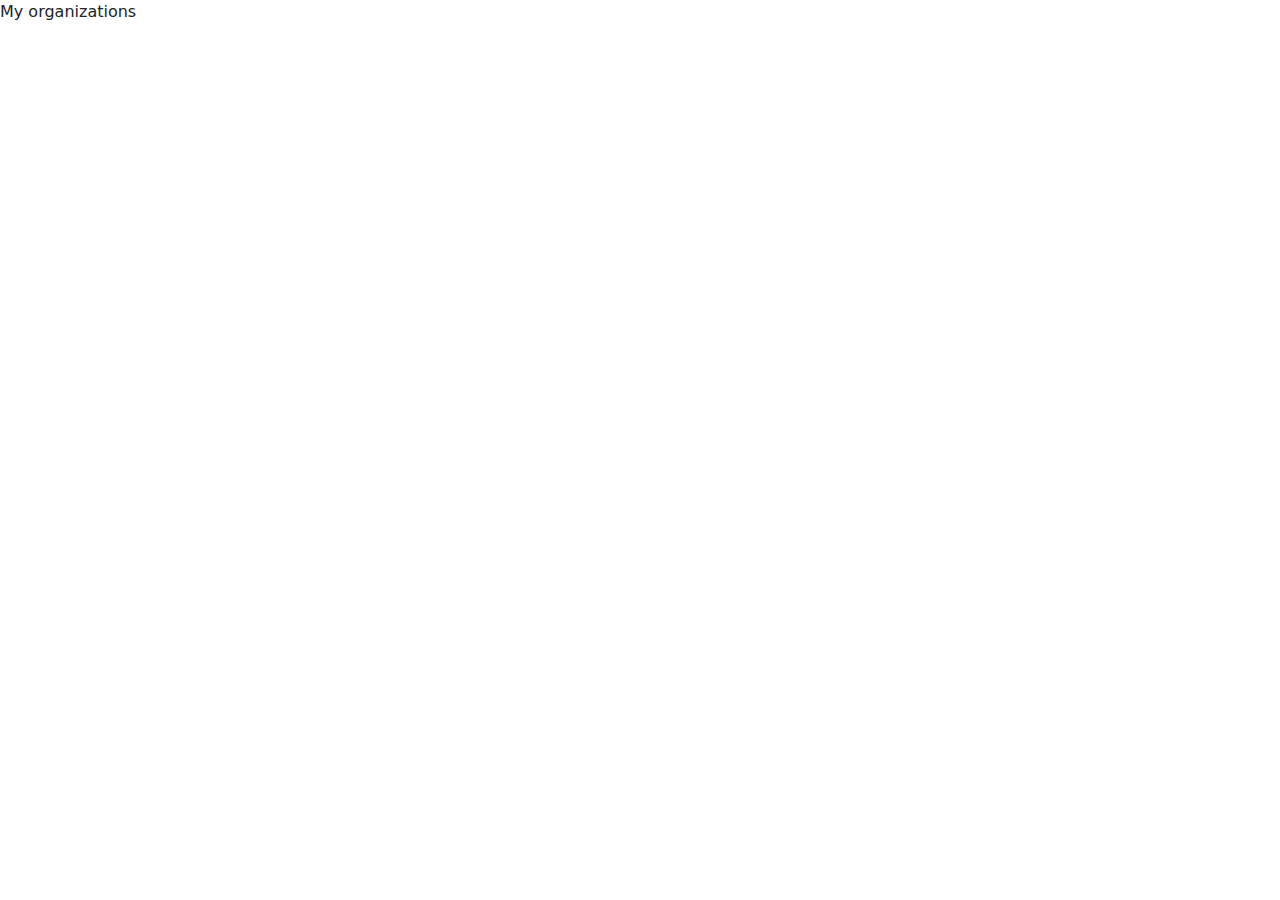
==== pages/myorganizations.html @ 34ec77f3 "Additional set-ups" ====
<!DOCTYPE html>
<html lang="en">
<head>
    <meta charset="UTF-8">
    <meta name="viewport" content="width=device-width, initial-scale=1.0">
    <title> Title </title>
    <link rel="stylesheet" href="../styles/02-layout/myorganizations.css">
    <link href="https://cdn.jsdelivr.net/npm/bootstrap@5.3.3/dist/css/bootstrap.min.css" rel="stylesheet" integrity="sha384-QWTKZyjpPEjISv5WaRU9OFeRpok6YctnYmDr5pNlyT2bRjXh0JMhjY6hW+ALEwIH" crossorigin="anonymous">
</head>
<body>    

    <navbar>
        
    </navbar>
    

    <main> 

        My organizations

        <!-- put cards here -->
      
    </main>

    <footer> 


    </footer>


    <script src=""> </script>
</body>
</html>
---- styles/02-layout/myorganizations.css ----
/*# sourceMappingURL=myorganizations.css.map */
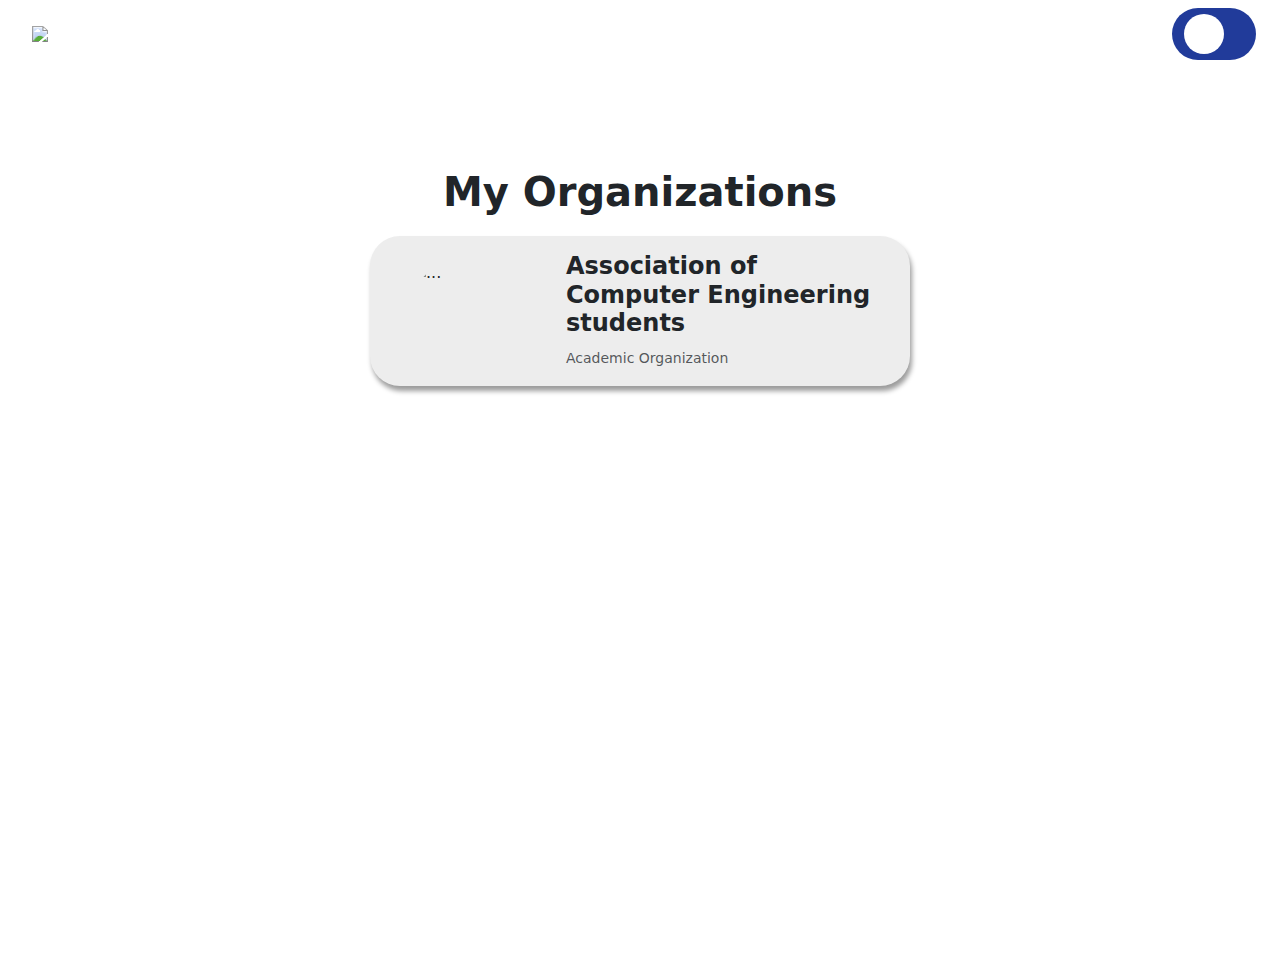
==== commit 663d9313: "Merge pull request #9 from joaqss/main" ====
--- a/pages/myorganizations.html
+++ b/pages/myorganizations.html
@@ -9,16 +9,58 @@
 </head>
 <body>    
 
-    <navbar>
+    <navbar class="navbar">
         
+        <img src="../images/sao_portal-logo.png" class="sao-portal_logo">
+
+        <i class="fa-solid fa-bell fa-2xl" > </i> 
+        
+        <div class="user-burger"> 
+          <div class="user-burger-icons"> 
+            <i class="fa-solid fa-user fa-xl"></i>
+            <i class="fa-solid fa-bars fa-xl"></i>
+          </div>
+        
+          <ul class="bars-dropdown"> 
+              <li class="dropdown-options"> Settings </li>
+              <li class="dropdown-options"> Activity Log</li>
+              <li class="dropdown-options"> About us </li>
+              <li class="dropdown-options"> Help/Support </li>
+              <li class="dropdown-options"> <a href="./index.html"> Sign-out </a></li>
+          </ul>
+
+        </div>
+
     </navbar>
     
 
     <main> 
 
-        My organizations
+        <h1> My Organizations </h1>
 
         <!-- put cards here -->
+        <div class="card mb-3" style="max-width: 540px;">
+
+          
+
+            <div class="row g-0">
+              <div class="col-md-4">
+                <img src="../images/landing-bg.png" class="img-fluid img-org" alt="...">
+              </div>
+              <div class="col-md-8">
+                <div class="card-body">
+                  <h4 class="card-title"><b>Association of Computer Engineering students</b></h4>
+                  <p class="card-text"><small class="text-body-secondary">Academic Organization</small></p>
+                </div>
+
+                <i class="fa-solid fa-ellipsis fa-lg"></i>
+
+                <a href="" style="color: black;"><ul class="ellipsis-extended"> <i class="fa-solid fa-user-plus" style="margin-right: 8px;"></i> <b>Give Access</b> </ul></a>
+              
+
+              </div>
+            </div>
+          </div>
       
     </main>
 
@@ -28,6 +70,7 @@
     </footer>
 
 
-    <script src=""> </script>
+    <script src="../scripts/myorganizations.js"> </script>
+    <script src="https://kit.fontawesome.com/93f7822319.js" crossorigin="anonymous"></script>
 </body>
 </html>--- a/styles/02-layout/myorganizations.css
+++ b/styles/02-layout/myorganizations.css
@@ -1 +1,156 @@
-/*# sourceMappingURL=myorganizations.css.map */+@import url("https://fonts.googleapis.com/css2?family=Inter:ital,opsz,wght@0,14..32,100..900;1,14..32,100..900&display=swap");
+body {
+  font-family: "Inter", sans-serif;
+  font-optical-sizing: auto;
+  font-style: normal;
+  height: 100%;
+  margin: 0;
+  padding: 0;
+}
+
+.navbar {
+  display: flex;
+  justify-content: space-between;
+  padding: 10px 20px;
+  align-items: center;
+}
+.navbar .sao-portal_logo {
+  width: 10%;
+  margin-left: 32px;
+  cursor: pointer;
+}
+.navbar .fa-bell {
+  width: 50px;
+  margin-left: auto;
+  cursor: pointer;
+  color: #213B9A;
+}
+.navbar .user-burger {
+  -webkit-user-select: none; /* Safari */ /* IE 10 and IE 11 */
+  -moz-user-select: none;
+       user-select: none; /* Standard syntax */
+}
+.navbar .user-burger-icons {
+  margin-right: 24px;
+  background-color: #213B9A;
+  padding: 6px 12px;
+  align-items: center;
+  display: flex;
+  border-radius: 28px;
+}
+.navbar .user-burger-icons .fa-user {
+  justify-content: center;
+  align-items: center;
+  display: flex;
+  color: #213B9A;
+  background-color: white;
+  border-radius: 50%;
+  width: 40px;
+  height: 40px;
+  margin-right: 16px;
+  cursor: pointer;
+}
+.navbar .user-burger-icons .fa-bars {
+  color: white;
+  justify-content: center;
+  align-items: center;
+  margin-right: 4px;
+  cursor: pointer;
+}
+.navbar .bars-dropdown {
+  list-style-type: none;
+  display: none;
+  flex-direction: column;
+  position: absolute;
+  left: auto;
+  right: 25px;
+  top: 90px;
+  background-color: #213B9A;
+  padding: 15px 0px 20px 0px;
+  border-radius: 16px;
+  font-size: 16px;
+  font-weight: bold;
+  color: white;
+  line-height: 32px;
+}
+.navbar .bars-dropdown .dropdown-options {
+  padding-left: 20px;
+  padding-right: 20px;
+}
+.navbar .bars-dropdown .dropdown-options:hover {
+  background-color: #1a2f79;
+  border-radius: 10px;
+}
+.navbar .bars-dropdown a {
+  text-decoration: none;
+  color: white;
+}
+
+main {
+  align-items: center;
+  display: flex;
+  flex-direction: column;
+  height: 100vh;
+  padding-top: 100px;
+}
+main h1 {
+  font-weight: bold;
+  margin-bottom: 20px;
+}
+main .card {
+  -webkit-user-select: none; /* Safari */ /* IE 10 and IE 11 */
+  -moz-user-select: none;
+       user-select: none; /* Standard syntax */
+  width: 800px;
+  height: 150px;
+  display: flex;
+  justify-content: center;
+  align-items: center;
+  background-color: #EDEDED;
+  border: none;
+  border-radius: 30px;
+  box-shadow: 2px 5px 5px rgb(156, 156, 156);
+  cursor: pointer;
+}
+main .fa-ellipsis {
+  position: absolute;
+  top: 20px;
+  right: 25px;
+  cursor: pointer;
+  z-index: 10;
+}
+main .ellipsis-extended {
+  display: none;
+  padding: 10px;
+  background-color: #EDEDED;
+  border-radius: 5px;
+  box-shadow: 2px 5px 5px rgb(156, 156, 156);
+  position: absolute;
+  top: 30px;
+  right: -90px;
+  z-index: 10;
+}
+main .row {
+  display: flex;
+  align-items: center;
+}
+main .col-md-4 {
+  display: flex;
+  justify-content: center;
+  align-items: center;
+}
+main .col-md-4 .img-org {
+  border-radius: 50%;
+  -o-object-fit: cover;
+     object-fit: cover;
+  width: 100px;
+  height: 100px;
+}
+main .card-body {
+  margin-top: 0px;
+  justify-content: center;
+  align-items: center;
+  flex-direction: column;
+  width: 100%;
+  height: 100%;
+}/*# sourceMappingURL=myorganizations.css.map */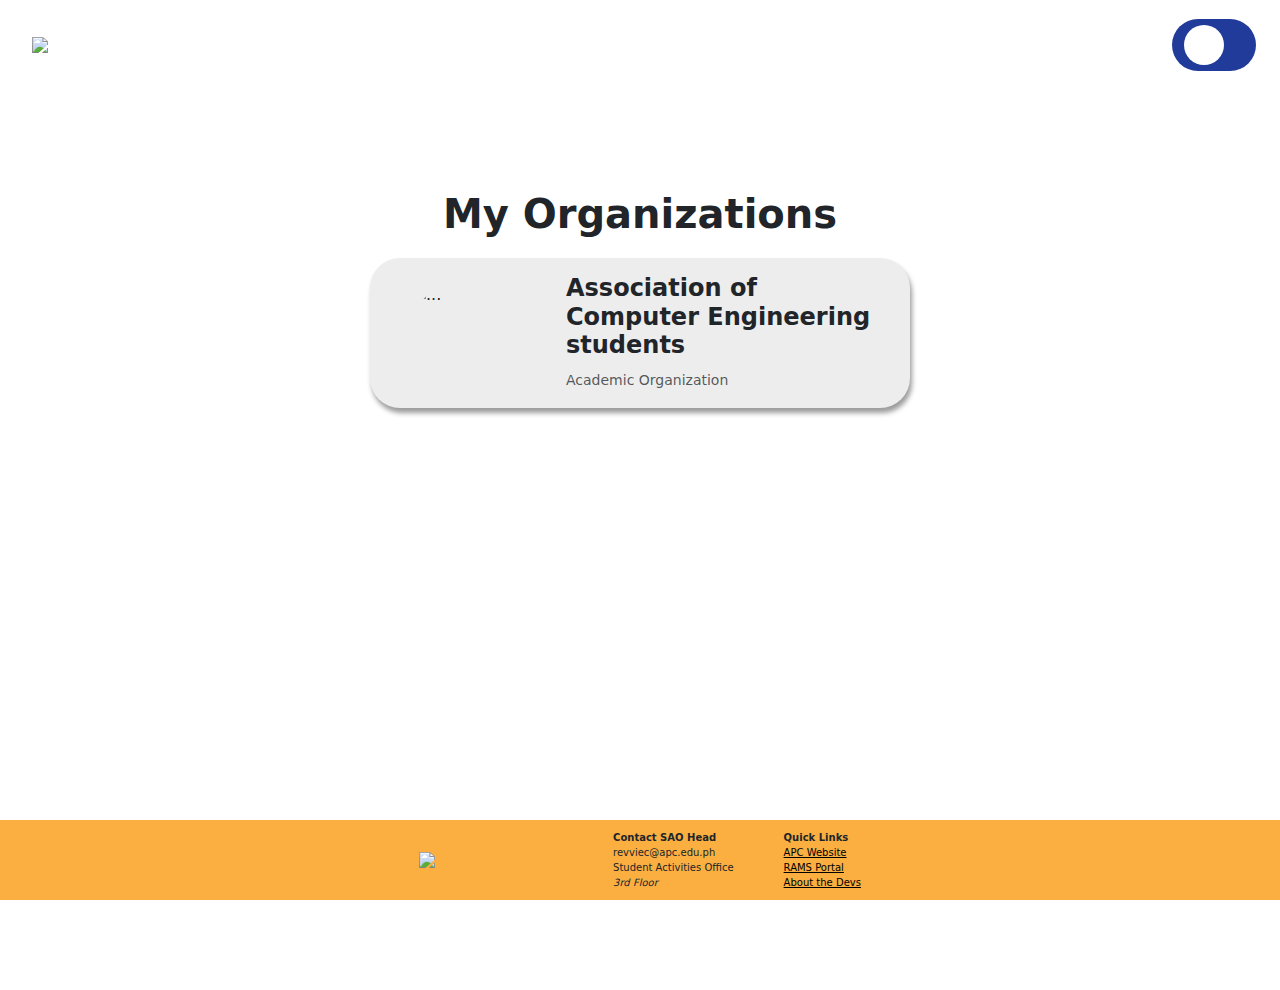
==== commit fd4eeae7: "Update Dashboard Page" ====
--- a/pages/myorganizations.html
+++ b/pages/myorganizations.html
@@ -3,14 +3,13 @@
 <head>
     <meta charset="UTF-8">
     <meta name="viewport" content="width=device-width, initial-scale=1.0">
-    <title> Title </title>
-    <link rel="stylesheet" href="../styles/02-layout/myorganizations.css">
+    <title> SAO Management Portal </title>
+    <link rel="stylesheet" href="../styles/02-layout/css/myorganizations.css">
     <link href="https://cdn.jsdelivr.net/npm/bootstrap@5.3.3/dist/css/bootstrap.min.css" rel="stylesheet" integrity="sha384-QWTKZyjpPEjISv5WaRU9OFeRpok6YctnYmDr5pNlyT2bRjXh0JMhjY6hW+ALEwIH" crossorigin="anonymous">
 </head>
 <body>    
 
     <navbar class="navbar">
-        
         <img src="../images/sao_portal-logo.png" class="sao-portal_logo">
 
         <i class="fa-solid fa-bell fa-2xl" > </i> 
@@ -19,6 +18,51 @@
           <div class="user-burger-icons"> 
             <i class="fa-solid fa-user fa-xl"></i>
             <i class="fa-solid fa-bars fa-xl"></i>
+          </div>
+
+          <div class="notif-dropdown"> 
+            <div class="notif-header"> 
+                <h5 class="notif-header-title"> <b> Notifications </b> </h5>
+            </div>
+            
+            <div class="notif-content">
+
+              <li class="card notif-content-card">
+                <div class="card-body">
+                  <h5 class="card-title notif-card-title">Card title</h5>
+                  <h6 class="card-subtitle mb-2 text-body-secondary">Card subtitle</h6>
+                  <p class="card-text notif-card-text">Some quick example text to build on the card title and make up the bulk of the card's content.</p>  
+                </div>
+              </li>
+
+              <li class="card notif-content-card">
+                <div class="card-body">
+                  <h5 class="card-title notif-card-title">Card title</h5>
+                  <h6 class="card-subtitle mb-2 text-body-secondary">Card subtitle</h6>
+                  <p class="card-text notif-card-text">Some quick example text to build on the card title and make up the bulk of the card's content.</p>  
+                </div>
+              </li>
+
+              <li class="card notif-content-card">
+                <div class="card-body">
+                  <h5 class="card-title notif-card-title">Card title</h5>
+                  <h6 class="card-subtitle mb-2 text-body-secondary">Card subtitle</h6>
+                  <p class="card-text notif-card-text">Some quick example text to build on the card title and make up the bulk of the card's content.</p>  
+                </div>
+              </li>
+
+
+              <li class="card notif-content-card">
+                <div class="card-body">
+                  <h5 class="card-title notif-card-title">Card title</h5>
+                  <h6 class="card-subtitle mb-2 text-body-secondary">Card subtitle</h6>
+                  <p class="card-text notif-card-text">Some quick example text to build on the card title and make up the bulk of the card's content.</p>  
+                </div>
+              </li>
+              
+
+            </div>
+
           </div>
         
           <ul class="bars-dropdown"> 
@@ -40,12 +84,9 @@
 
         <!-- put cards here -->
         <div class="card mb-3" style="max-width: 540px;">
-
-          
-
             <div class="row g-0">
               <div class="col-md-4">
-                <img src="../images/landing-bg.png" class="img-fluid img-org" alt="...">
+                <img src="../images/aces-logo.jpeg" class="img-fluid img-org" alt="...">
               </div>
               <div class="col-md-8">
                 <div class="card-body">
@@ -64,13 +105,28 @@
       
     </main>
 
-    <footer> 
+    <footer class="footer"> 
 
+      <img src="../images/apc-logo.png" class="footer-logo"> 
+      <div class="contact-sao" style="font-size: 10px; list-style-type: none;"> 
+        <h7><b>Contact SAO Head</b></h7>
+        <li>revviec@apc.edu.ph</li>
+        <li> Student Activities Office</li>
+        <li> <i> 3rd Floor </i></li>
+      </div>
 
+      <div class="quick-links" style="font-size: 10px; list-style-type: none;">
+        <h7> <b>Quick Links</b></h7>
+        <li><a href="https://www.apc.edu.ph" style="color: black;"> APC Website </a></li>
+        <li><a href="http://rams.apc.edu.ph" style="color: black;"> RAMS Portal </a></li>
+        <li><a href=""style="color: black;"> About the Devs </a></li>
+
+      </div>
     </footer>
 
 
-    <script src="../scripts/myorganizations.js"> </script>
+    <script src="../scripts/01-base/user-burger.js"> </script>
+    <script src="../scripts/02-pages/myorganizations.js"> </script>
     <script src="https://kit.fontawesome.com/93f7822319.js" crossorigin="anonymous"></script>
 </body>
 </html>--- a/styles/02-layout/css/myorganizations.css
+++ b/styles/02-layout/css/myorganizations.css
@@ -0,0 +1,269 @@
+@import url("https://fonts.googleapis.com/css2?family=Inter:ital,opsz,wght@0,14..32,100..900;1,14..32,100..900&display=swap");
+body {
+  font-family: "Inter", sans-serif;
+  font-optical-sizing: auto;
+  font-style: normal;
+  height: 100%;
+  margin: 0;
+  padding: 0;
+}
+
+footer {
+  justify-content: center;
+  align-items: center;
+  display: flex;
+  background-color: #FBAF41;
+  width: 100%;
+  height: 80px;
+  position: fixed;
+  bottom: 0;
+  left: 0;
+  z-index: 2000;
+}
+footer .footer-logo {
+  width: 9em;
+  min-width: 9em;
+  -webkit-user-select: none; /* Safari */
+  -ms-user-select: none; /* IE 10 and IE 11 */
+  user-select: none; /* Standard syntax */
+}
+footer .contact-sao {
+  margin: 50px;
+}
+
+navbar {
+  display: flex;
+  position: fixed;
+  height: 90px;
+  width: 100%;
+  top: 0;
+  justify-content: space-between;
+  padding: 0;
+  align-items: center;
+  z-index: 500;
+}
+navbar .fa-bell {
+  width: 50px;
+  margin-left: auto;
+  cursor: pointer;
+  color: #213B9A;
+  transition: ease 0.3s;
+}
+navbar .fa-bell:hover {
+  color: #2d4ec6;
+  transition: ease 0.3s;
+}
+navbar .user-burger {
+  -webkit-user-select: none; /* Safari */
+  -ms-user-select: none; /* IE 10 and IE 11 */
+  user-select: none; /* Standard syntax */
+}
+navbar .user-burger-icons {
+  margin-right: 24px;
+  background-color: #213B9A;
+  padding: 6px 12px;
+  align-items: center;
+  display: flex;
+  border-radius: 28px;
+}
+navbar .user-burger-icons .fa-user {
+  justify-content: center;
+  align-items: center;
+  display: flex;
+  color: #213B9A;
+  background-color: white;
+  border-radius: 50%;
+  width: 40px;
+  height: 40px;
+  margin-right: 16px;
+  cursor: pointer;
+}
+navbar .user-burger-icons .fa-bars {
+  color: white;
+  justify-content: center;
+  align-items: center;
+  margin-right: 4px;
+  cursor: pointer;
+}
+navbar .notif-dropdown {
+  display: none;
+  list-style-type: none;
+  flex-direction: column;
+  position: absolute;
+  right: 150px;
+  top: 75px;
+  box-shadow: 2px 5px 5px rgb(156, 156, 156);
+  border-radius: 16px;
+  width: 370px;
+  z-index: 1000;
+  background-color: white;
+  opacity: 0;
+  max-height: 0;
+  transition: ease-in-out 0.2s, opacity 0.4s ease-in-out, max-height 0.4s;
+}
+navbar .notif-dropdown .notif-header {
+  justify-content: center;
+  align-items: center;
+  display: flex;
+  width: 100%;
+  background-color: #213B9A;
+  color: white;
+  padding: 10px;
+  border-radius: 16px 16px 0 0;
+  box-sizing: border-box;
+  position: relative;
+  position: sticky;
+}
+navbar .notif-dropdown .notif-content {
+  list-style-type: none;
+  justify-content: center;
+  align-items: center;
+  width: 100%;
+  height: 470px;
+  flex-direction: column;
+  padding-left: 20px;
+  padding-right: 20px;
+  overflow-y: auto;
+}
+navbar .notif-dropdown .notif-content .notif-content-card {
+  border: none;
+  background-color: #EFEFEF;
+  width: 100%;
+  margin-bottom: 10px;
+}
+navbar .notif-dropdown .notif-content .notif-content-card .notif-card-title {
+  font-size: 18px;
+}
+navbar .notif-dropdown .notif-content .notif-content-card .notif-card-text {
+  font-size: 14px;
+}
+navbar .notif-dropdown.active {
+  top: 90px;
+  opacity: 1;
+  max-height: 500px;
+}
+navbar .bars-dropdown {
+  list-style-type: none;
+  display: none;
+  flex-direction: column;
+  position: absolute;
+  left: auto;
+  right: 25px;
+  top: 75px;
+  background-color: #213B9A;
+  padding: 15px 0px 20px 0px;
+  border-radius: 16px;
+  font-size: 16px;
+  font-weight: bold;
+  color: white;
+  line-height: 32px;
+  opacity: 0%;
+  max-height: 0;
+  overflow: hidden;
+  transition: ease-in-out 0.2s, opacity 0.4s ease-in-out, max-height 0.4s;
+}
+navbar .bars-dropdown .dropdown-options {
+  padding-left: 20px;
+  padding-right: 20px;
+}
+navbar .bars-dropdown .dropdown-options:hover {
+  background-color: #1a2f79;
+  border-radius: 10px;
+}
+navbar .bars-dropdown a {
+  text-decoration: none;
+  color: white;
+}
+navbar .bars-dropdown.active {
+  top: 90px;
+  display: flex;
+  opacity: 1;
+  transition: 0.2s;
+  max-height: 500px;
+}
+
+.sao-portal_logo {
+  -webkit-user-select: none; /* Safari */
+  -ms-user-select: none; /* IE 10 and IE 11 */
+  user-select: none; /* Standard syntax */
+  width: 130px;
+  min-width: 150px;
+  margin-left: 32px;
+  cursor: pointer;
+}
+
+main {
+  align-items: center;
+  display: flex;
+  flex-direction: column;
+  height: 100vh;
+  padding-top: 100px;
+}
+main h1 {
+  font-weight: bold;
+  margin-bottom: 20px;
+}
+main .card {
+  -webkit-user-select: none; /* Safari */
+  -ms-user-select: none; /* IE 10 and IE 11 */
+  user-select: none; /* Standard syntax */
+  width: 800px;
+  height: 150px;
+  display: flex;
+  justify-content: center;
+  align-items: center;
+  background-color: #EDEDED;
+  border: none;
+  border-radius: 30px;
+  box-shadow: 2px 5px 5px rgb(156, 156, 156);
+  cursor: pointer;
+}
+main .fa-ellipsis {
+  position: absolute;
+  top: 20px;
+  right: 25px;
+  cursor: pointer;
+  z-index: 10;
+}
+main .ellipsis-extended {
+  display: none;
+  padding: 10px;
+  background-color: #EDEDED;
+  border-radius: 5px;
+  box-shadow: 2px 5px 5px rgb(156, 156, 156);
+  position: absolute;
+  top: 20px;
+  right: -90px;
+  z-index: 10;
+  opacity: 0;
+  overflow: hidden;
+  transition: ease 0.2s, opacity 0.3s ease-in-out;
+}
+main .ellipsis-extended.active {
+  top: 30px;
+  opacity: 1;
+  transition: 0.2s;
+}
+main .row {
+  display: flex;
+  align-items: center;
+}
+main .col-md-4 {
+  display: flex;
+  justify-content: center;
+  align-items: center;
+}
+main .col-md-4 .img-org {
+  border-radius: 50%;
+  object-fit: cover;
+  width: 100px;
+  height: 100px;
+}
+main .card-body {
+  margin-top: 0px;
+  justify-content: center;
+  align-items: center;
+  flex-direction: column;
+  width: 100%;
+  height: 100%;
+}